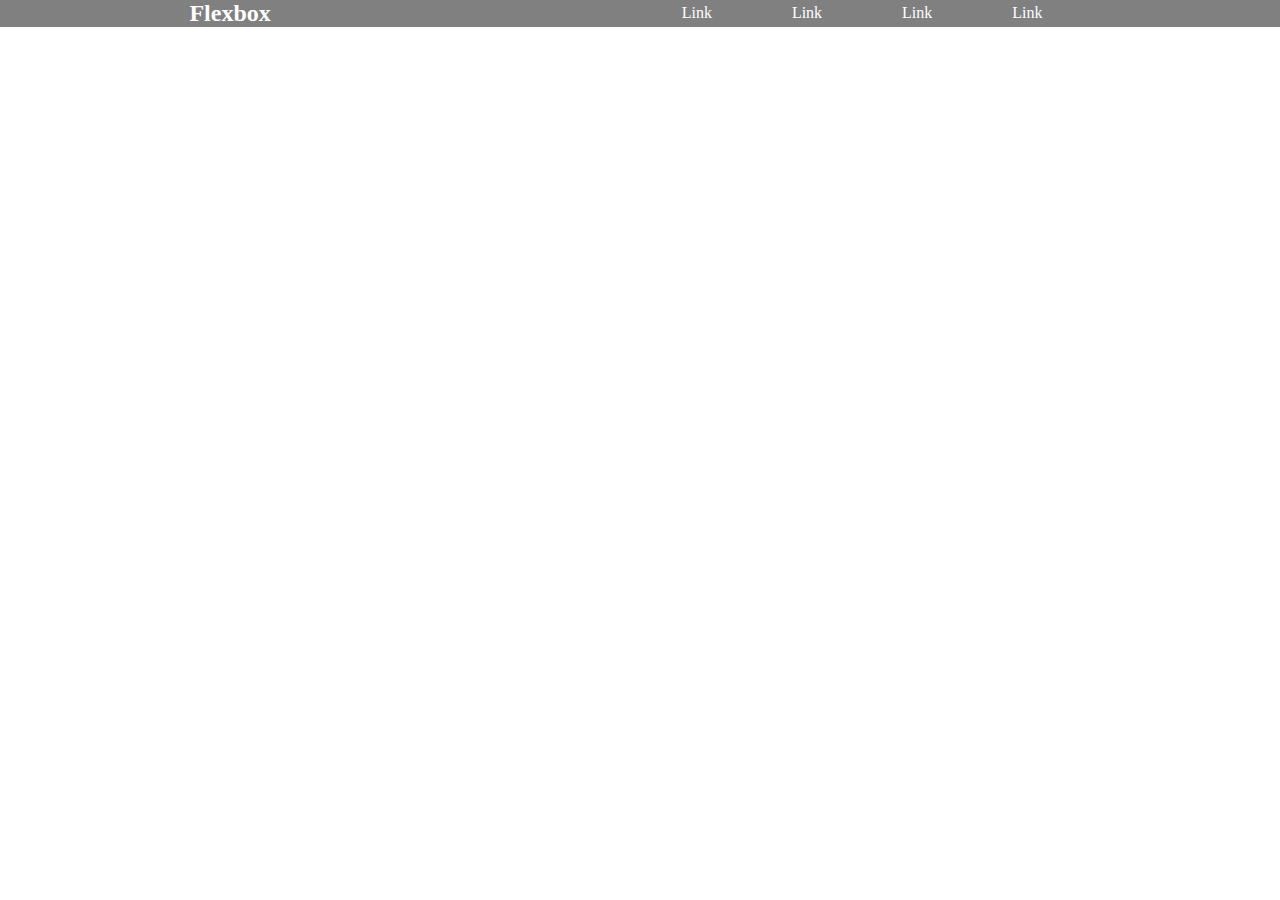
==== index.html @ 1b2988a9 "hw assignment v1" ====
<!DOCTYPE html>
<html lang="en">
<head>
    <meta charset="UTF-8">
    <meta http-equiv="X-UA-Compatible" content="IE=edge">
    <meta name="viewport" content="width=device-width, initial-scale=1.0">
    <link rel="stylesheet" href="styles.css">
    <title>Flexbox Demo</title>
</head>
<body>
    <div class="nav-container">
        <div>
            <h2>Flexbox</h2>
        </div>
        <nav>
            <ul>
                <li>Link</li>
                <li>Link</li>
                <li>Link</li>
                <li>Link</li>
            </ul>
        </nav>
    </div>    
</body>
</html>
---- styles.css ----
* {
    margin: 0;
    padding: 0;
}

.nav-container {
    display: flex;
    justify-content: space-around;
    background-color: gray;
    color: white;
}

ul {
    display: flex;
}

li {
    list-style: none;
    margin-right: 1em;
    margin-top: 1%;
    padding-inline: 2em;
}
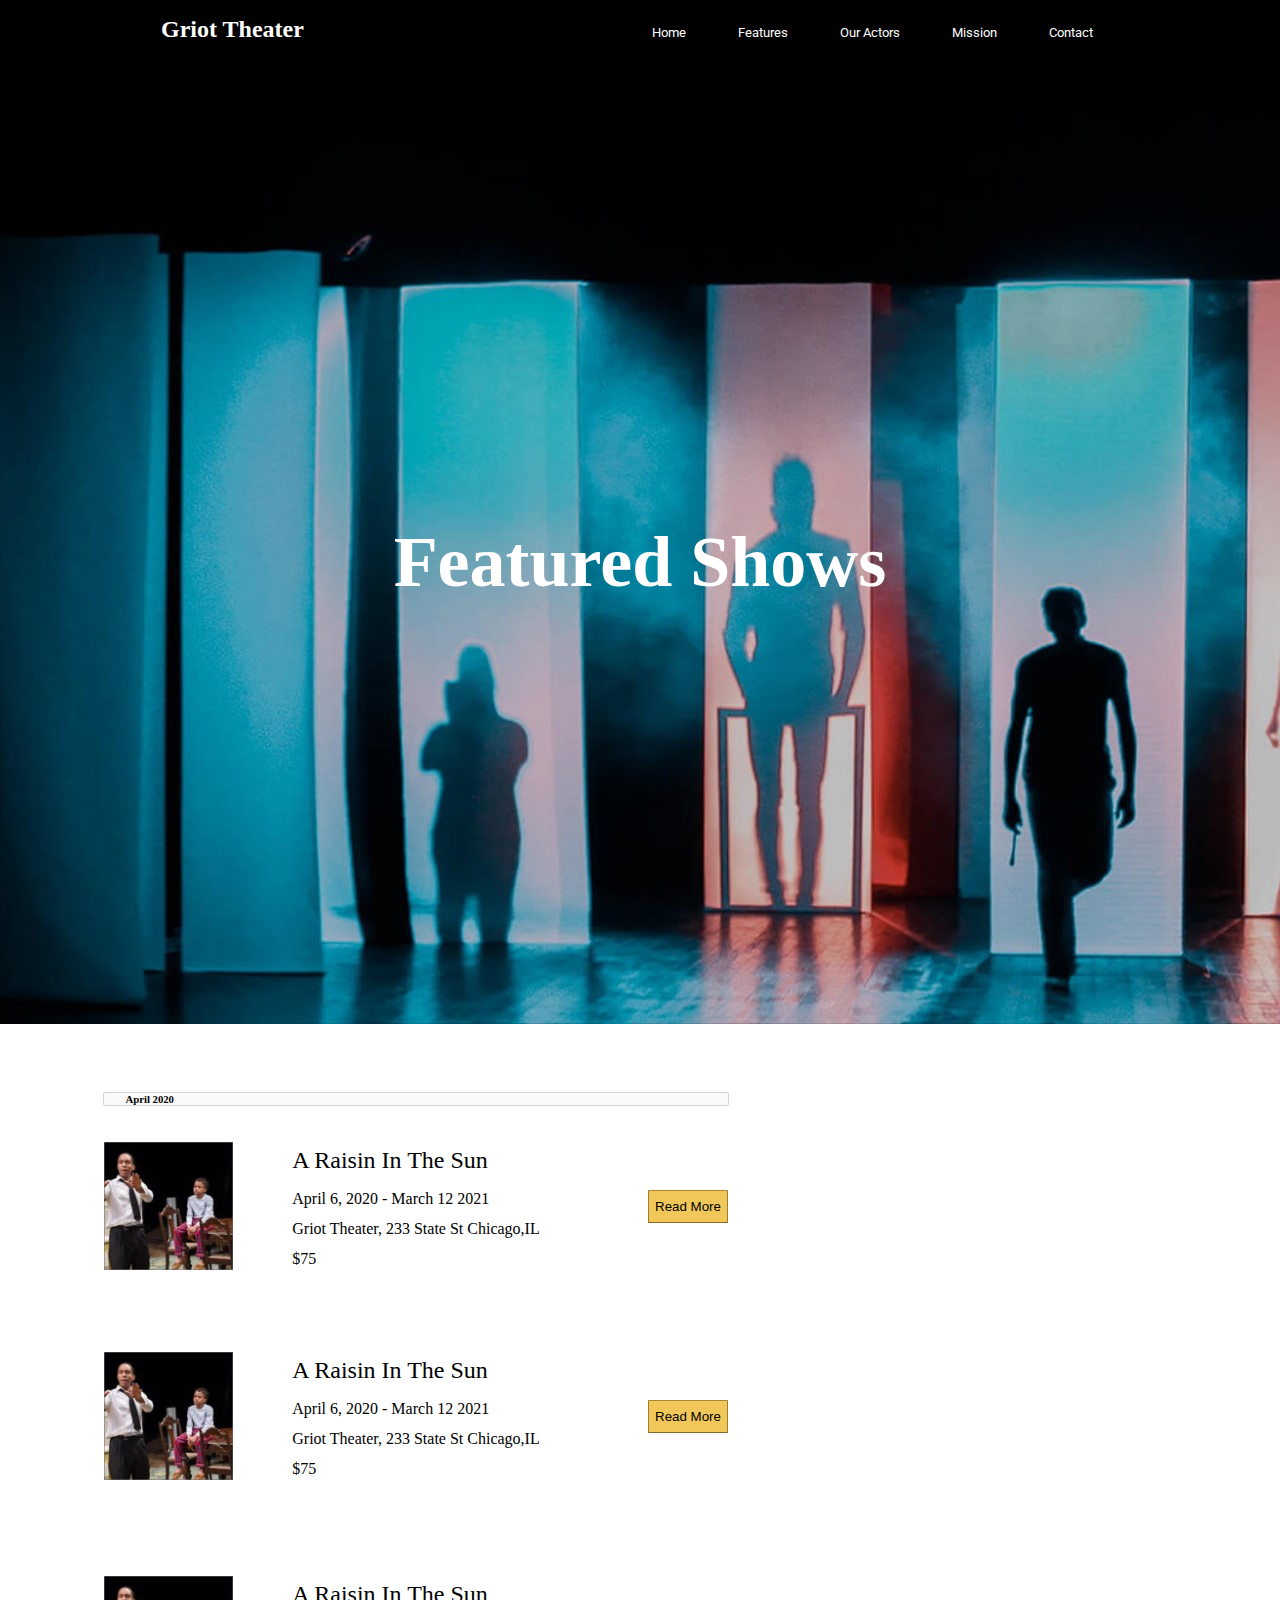
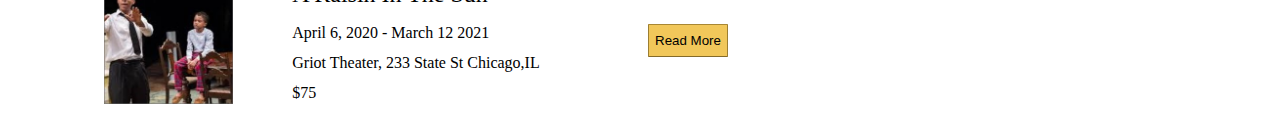
==== commit d24fabb4: "hw v2" ====
--- a/index.html
+++ b/index.html
@@ -4,22 +4,100 @@
     <meta charset="UTF-8">
     <meta http-equiv="X-UA-Compatible" content="IE=edge">
     <meta name="viewport" content="width=device-width, initial-scale=1.0">
+    <link href="https://cdn.jsdelivr.net/npm/bootstrap@5.3.0-alpha1/dist/css/bootstrap.min.css" rel="stylesheet" integrity="sha384-GLhlTQ8iRABdZLl6O3oVMWSktQOp6b7In1Zl3/Jr59b6EGGoI1aFkw7cmDA6j6gD" crossorigin="anonymous">
+    <link rel="preconnect" href="https://fonts.googleapis.com">
+    <link rel="preconnect" href="https://fonts.gstatic.com" crossorigin>
+    <link href="https://fonts.googleapis.com/css2?family=Roboto:wght@100;300;400&display=swap" rel="stylesheet">
     <link rel="stylesheet" href="styles.css">
-    <title>Flexbox Demo</title>
+    <title>Griot Featured Shows</title>
 </head>
 <body>
     <div class="nav-container">
-        <div>
-            <h2>Flexbox</h2>
+        <div class="nav-title">
+            <h2>Griot Theater</h2>
         </div>
         <nav>
             <ul>
-                <li>Link</li>
-                <li>Link</li>
-                <li>Link</li>
-                <li>Link</li>
+                <li><a href="linktest.html" target="_blank">Home</a></li>
+                <li><a href="linktest.html" target="_blank">Features</a></li>
+                <li><a href="linktest.html" target="_blank">Our Actors</a></li>
+                <li><a href="linktest.html" target="_blank">Mission</a></li>
+                <li><a href="linktest.html" target="_blank">Contact</a></li>
             </ul>
         </nav>
-    </div>    
+    </div>
+    <div>
+        <div class="image-container">
+            <img src="Images/theater.jpeg" class="img-fluid">
+            <h1 class="overlay-text">Featured Shows</h1>
+        </div>
+    </div>
+    <div class="container-md">
+        <div class="date">
+            <h6>April 2020</h6>
+        </div>
+        <div class="feat-container">
+            <div class="feat-pic">
+                <img src="Images/event.jpg" alt="Feature image">
+            </div>
+            <div class="feat-text">
+                <p>
+                    <strong>A Raisin In The Sun</strong><br>
+                    April 6, 2020 - March 12 2021<br>
+                    Griot Theater, 233 State St Chicago,IL<br>
+                    $75
+                </p>
+            </div>
+            <div class="feat-button">
+                <form action="linktest.html" target="_blank">
+                    <button type="submit">Read More</button>
+                </form>
+            </div>
+        </div>
+    </div>
+    <div class="container-md">
+        <div class="feat-container">
+            <div class="feat-pic">
+                <img src="Images/event.jpg" alt="Feature image">
+            </div>
+            <div class="feat-text">
+                <p>
+                    <strong>A Raisin In The Sun</strong><br>
+                    April 6, 2020 - March 12 2021<br>
+                    Griot Theater, 233 State St Chicago,IL<br>
+                    $75
+                </p>
+            </div>
+            <div class="feat-button">
+                <form action="linktest.html" target="_blank">
+                    <button type="submit">Read More</button>
+                </form>
+            </div>
+        </div>
+    </div>
+    <div class="container-md">
+        <div class="feat-container">
+            <div class="feat-pic">
+                <img src="Images/event.jpg" alt="Feature image">
+            </div>
+            <div class="feat-text">
+                <p>
+                    <strong>A Raisin In The Sun</strong><br>
+                    April 6, 2020 - March 12 2021<br>
+                    Griot Theater, 233 State St Chicago,IL<br>
+                    $75
+                </p>
+            </div>
+            <div class="feat-button">
+                <form action="linktest.html" target="_blank">
+                    <button type="submit">Read More</button>
+                </form>
+            </div>
+        </div>
+    </div>
+    <footer>
+        
+    </footer>
+    <script src="https://cdn.jsdelivr.net/npm/bootstrap@5.3.0-alpha1/dist/js/bootstrap.bundle.min.js" integrity="sha384-w76AqPfDkMBDXo30jS1Sgez6pr3x5MlQ1ZAGC+nuZB+EYdgRZgiwxhTBTkF7CXvN" crossorigin="anonymous"></script>
 </body>
 </html>--- a/styles.css
+++ b/styles.css
@@ -1,22 +1,140 @@
+/* Global configs */
 * {
     margin: 0;
     padding: 0;
 }
 
+body {
+    font-family: 'Times New Roman', Times, serif;
+}
+
+a:hover {
+    cursor: pointer;
+}
+
+p, h6 {
+    margin: 0;
+}
+/* Navigation bar */
 .nav-container {
     display: flex;
     justify-content: space-around;
-    background-color: gray;
+    align-items: baseline;
+    height: 5em;
+    background-color: black;
+    color: white;
+    white-space: nowrap;
+    padding-top: 1em;
+ }
+
+.nav-container ul {
+    display: flex;
+    font-family: 'Roboto', sans-serif;
+    font-size: small;
+}
+
+.nav-container li {
+    list-style: none;
+    padding-inline: 2em;
+}
+
+.nav-container a {
+    color: white;
+    text-decoration: none;
+}
+
+/* Background image and overlay text. */
+.image-container {
+    position: relative;
+    text-align: center;
     color: white;
 }
 
-ul {
-    display: flex;
+.overlay-text {
+    position: absolute;
+    top: 50%;
+    left: 50%;
+    transform: translate(-50%, -50%);
+    font-size: 4.5em;
+    white-space: nowrap;
 }
 
-li {
-    list-style: none;
-    margin-right: 1em;
-    margin-top: 1%;
-    padding-inline: 2em;
+/* Main container */
+.container-md {
+    display: flex;
+    flex-direction: column;
+    align-items: center;
+    margin-top: 4em;
+    margin-bottom: 2em;
+    width: 65%;
+    height: 10em;
+}
+
+/* Date container */
+.date {
+    display: flex;
+    align-items: center;
+    width: 75%;
+    height: 2em;
+    border: 1px solid lightgrey;
+    border-radius: 2px;
+    background-color: rgb(250, 250, 250);
+}
+
+.date h6 {
+    margin-left: 2em;
+}
+
+/* Feature container */
+.feat-container {
+    display: grid;
+    grid-template-columns: 1fr 1fr 1fr;
+    justify-items: center;
+    align-items: center;
+    grid-column-gap: 1em;
+    margin-top: 2em;
+    width: 75%;
+    height: 10em;
+    white-space: nowrap;
+}
+
+.feat-pic, .feat-text {
+    justify-self: start;
+}
+
+/* Feature pic container */
+.feat-pic {
+    height: 8em;
+}
+
+.feat-pic img {
+    max-height: 100%;
+}
+
+/* Feature text container */
+.feat-text {
+    line-height: 1.9;
+}
+.feat-text strong {
+    font-weight: 400;
+    font-size:x-large;
+}
+
+.feat-button {
+    justify-self: end;
+}
+
+button {
+    background: #f1c75a;
+    border-color: #83817b #9c7e31 #846a29;
+    border-top-color: rgb(168, 135, 52);
+    border-right-color: rgb(156, 126, 49);
+    border-bottom-color: rgb(132, 106, 41);
+    border-left-color: rgb(156, 126, 49);
+    width: 6em;
+    height: 2.5em;
+    border-width: 1px;
+    border-radius: 1px;
+    border-style: solid;
+    cursor: pointer;
 }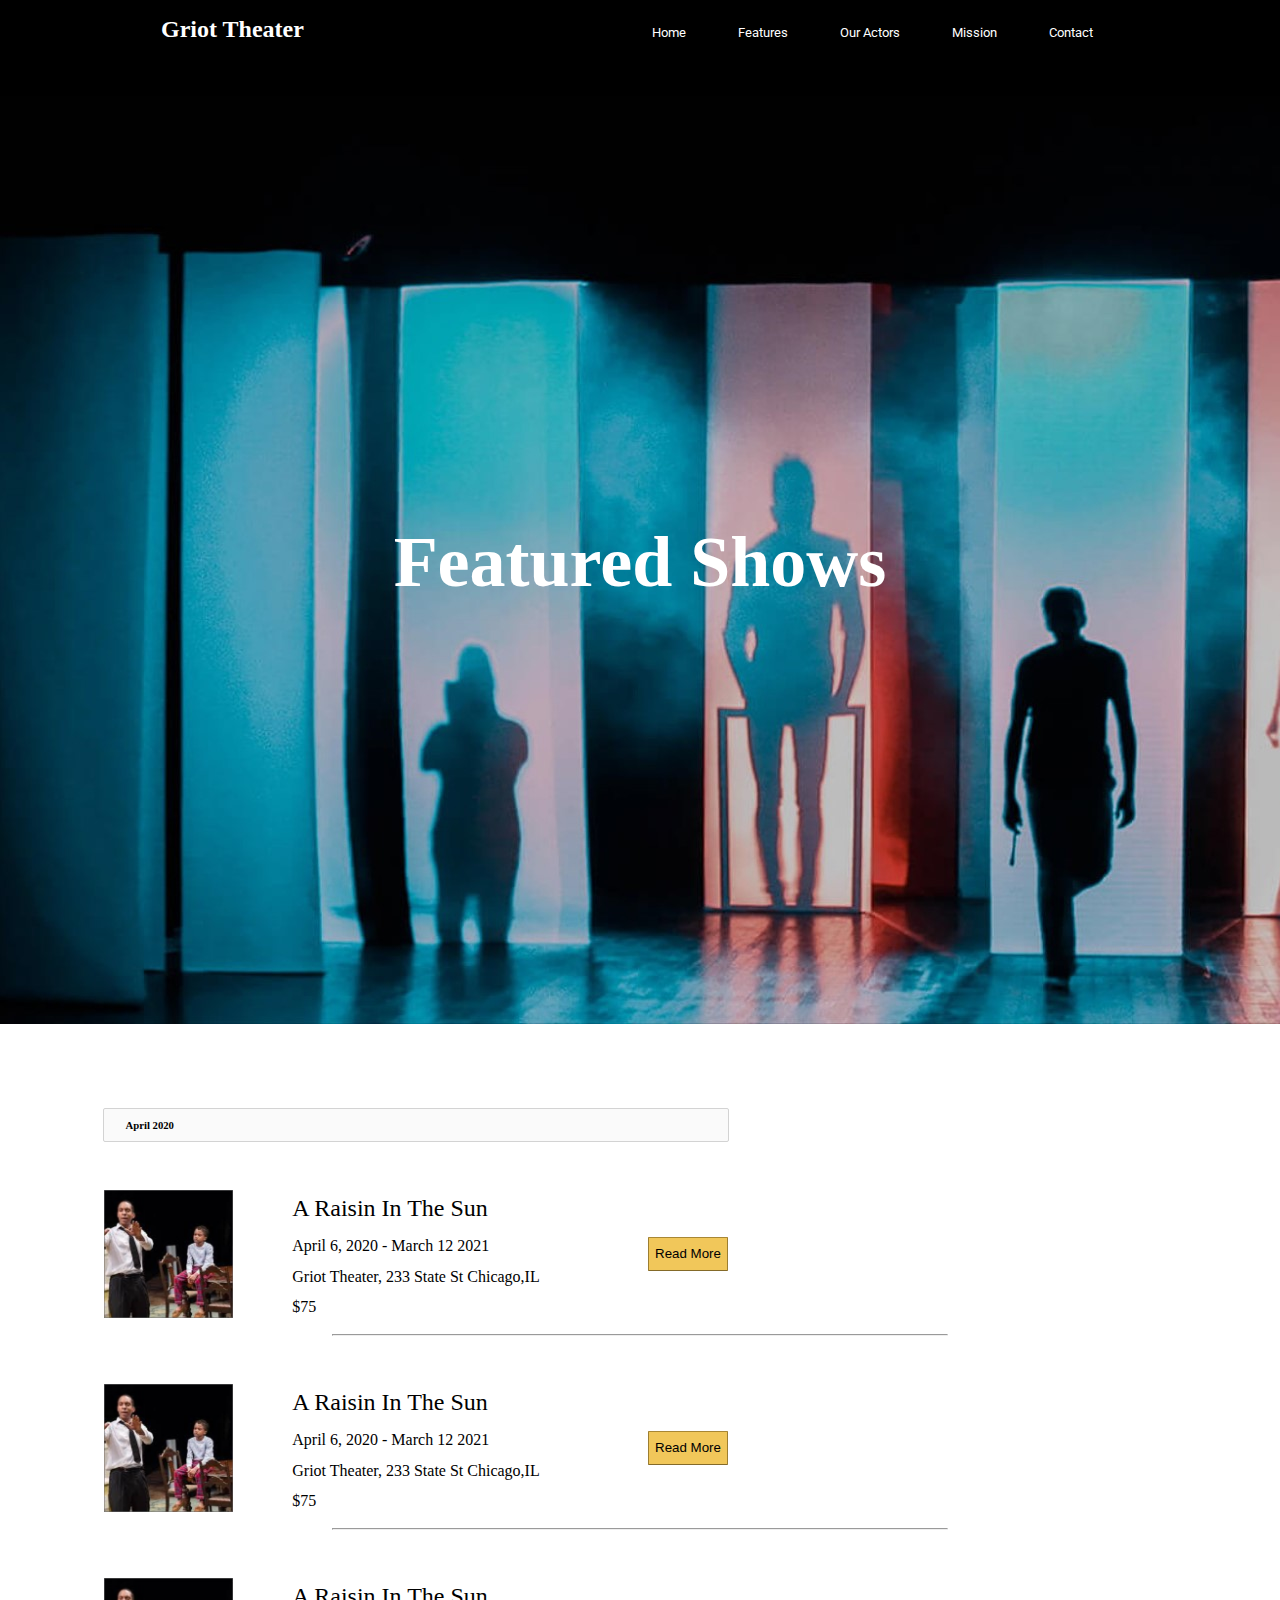
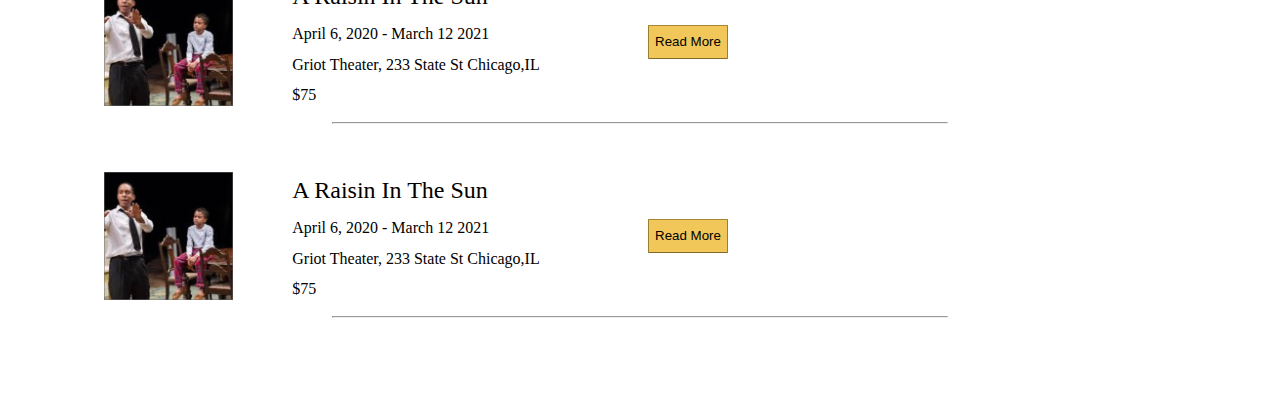
==== commit 359047aa: "updated code" ====
--- a/index.html
+++ b/index.html
@@ -32,68 +32,94 @@
             <h1 class="overlay-text">Featured Shows</h1>
         </div>
     </div>
-    <div class="container-md">
-        <div class="date">
-            <h6>April 2020</h6>
-        </div>
-        <div class="feat-container">
-            <div class="feat-pic">
-                <img src="Images/event.jpg" alt="Feature image">
+    <div class="main-content">
+        <div class="container-md">
+            <div class="date">
+                <h6>April 2020</h6>
             </div>
-            <div class="feat-text">
-                <p>
-                    <strong>A Raisin In The Sun</strong><br>
-                    April 6, 2020 - March 12 2021<br>
-                    Griot Theater, 233 State St Chicago,IL<br>
-                    $75
-                </p>
-            </div>
-            <div class="feat-button">
-                <form action="linktest.html" target="_blank">
-                    <button type="submit">Read More</button>
-                </form>
+            <div class="feat-container">
+                <div class="feat-pic">
+                    <img src="Images/event.jpg" alt="Feature image">
+                </div>
+                <div class="feat-text">
+                    <p>
+                        <strong>A Raisin In The Sun</strong><br>
+                        April 6, 2020 - March 12 2021<br>
+                        Griot Theater, 233 State St Chicago,IL<br>
+                        $75
+                    </p>
+                </div>
+                <div class="feat-button">
+                    <form action="linktest.html" target="_blank">
+                        <button type="submit">Read More</button>
+                    </form>
+                </div>
             </div>
         </div>
-    </div>
-    <div class="container-md">
-        <div class="feat-container">
-            <div class="feat-pic">
-                <img src="Images/event.jpg" alt="Feature image">
-            </div>
-            <div class="feat-text">
-                <p>
-                    <strong>A Raisin In The Sun</strong><br>
-                    April 6, 2020 - March 12 2021<br>
-                    Griot Theater, 233 State St Chicago,IL<br>
-                    $75
-                </p>
-            </div>
-            <div class="feat-button">
-                <form action="linktest.html" target="_blank">
-                    <button type="submit">Read More</button>
-                </form>
+        <hr>
+        <div class="container-md">
+            <div class="feat-container">
+                <div class="feat-pic">
+                    <img src="Images/event.jpg" alt="Feature image">
+                </div>
+                <div class="feat-text">
+                    <p>
+                        <strong>A Raisin In The Sun</strong><br>
+                        April 6, 2020 - March 12 2021<br>
+                        Griot Theater, 233 State St Chicago,IL<br>
+                        $75
+                    </p>
+                </div>
+                <div class="feat-button">
+                    <form action="linktest.html" target="_blank">
+                        <button type="submit">Read More</button>
+                    </form>
+                </div>
             </div>
         </div>
-    </div>
-    <div class="container-md">
-        <div class="feat-container">
-            <div class="feat-pic">
-                <img src="Images/event.jpg" alt="Feature image">
-            </div>
-            <div class="feat-text">
-                <p>
-                    <strong>A Raisin In The Sun</strong><br>
-                    April 6, 2020 - March 12 2021<br>
-                    Griot Theater, 233 State St Chicago,IL<br>
-                    $75
-                </p>
-            </div>
-            <div class="feat-button">
-                <form action="linktest.html" target="_blank">
-                    <button type="submit">Read More</button>
-                </form>
+        <hr>
+        <div class="container-md">
+            <div class="feat-container">
+                <div class="feat-pic">
+                    <img src="Images/event.jpg" alt="Feature image">
+                </div>
+                <div class="feat-text">
+                    <p>
+                        <strong>A Raisin In The Sun</strong><br>
+                        April 6, 2020 - March 12 2021<br>
+                        Griot Theater, 233 State St Chicago,IL<br>
+                        $75
+                    </p>
+                </div>
+                <div class="feat-button">
+                    <form action="linktest.html" target="_blank">
+                        <button type="submit">Read More</button>
+                    </form>
+                </div>
             </div>
         </div>
+        <hr>
+        <div class="container-md">
+            <div class="feat-container">
+                <div class="feat-pic">
+                    <img src="Images/event.jpg" alt="Feature image">
+                </div>
+                <div class="feat-text">
+                    <p>
+                        <strong>A Raisin In The Sun</strong><br>
+                        April 6, 2020 - March 12 2021<br>
+                        Griot Theater, 233 State St Chicago,IL<br>
+                        $75
+                    </p>
+                </div>
+                <div class="feat-button">
+                    <form action="linktest.html" target="_blank">
+                        <button type="submit">Read More</button>
+                    </form>
+                </div>
+            </div>
+        </div>
+        <hr>
     </div>
     <footer>
         
--- a/styles.css
+++ b/styles.css
@@ -15,6 +15,12 @@
 p, h6 {
     margin: 0;
 }
+
+hr {
+    width:48%;
+    margin:0 auto;
+}
+
 /* Navigation bar */
 .nav-container {
     display: flex;
@@ -59,15 +65,18 @@
     white-space: nowrap;
 }
 
-/* Main container */
+.main-content {
+    margin-top: 5em;
+    margin-bottom: 5em;
+} 
+/* Container for image, text, and button */
 .container-md {
     display: flex;
     flex-direction: column;
     align-items: center;
-    margin-top: 4em;
-    margin-bottom: 2em;
+    /* margin-top: 3em; */
+    /* margin-bottom: 1em; */
     width: 65%;
-    height: 10em;
 }
 
 /* Date container */
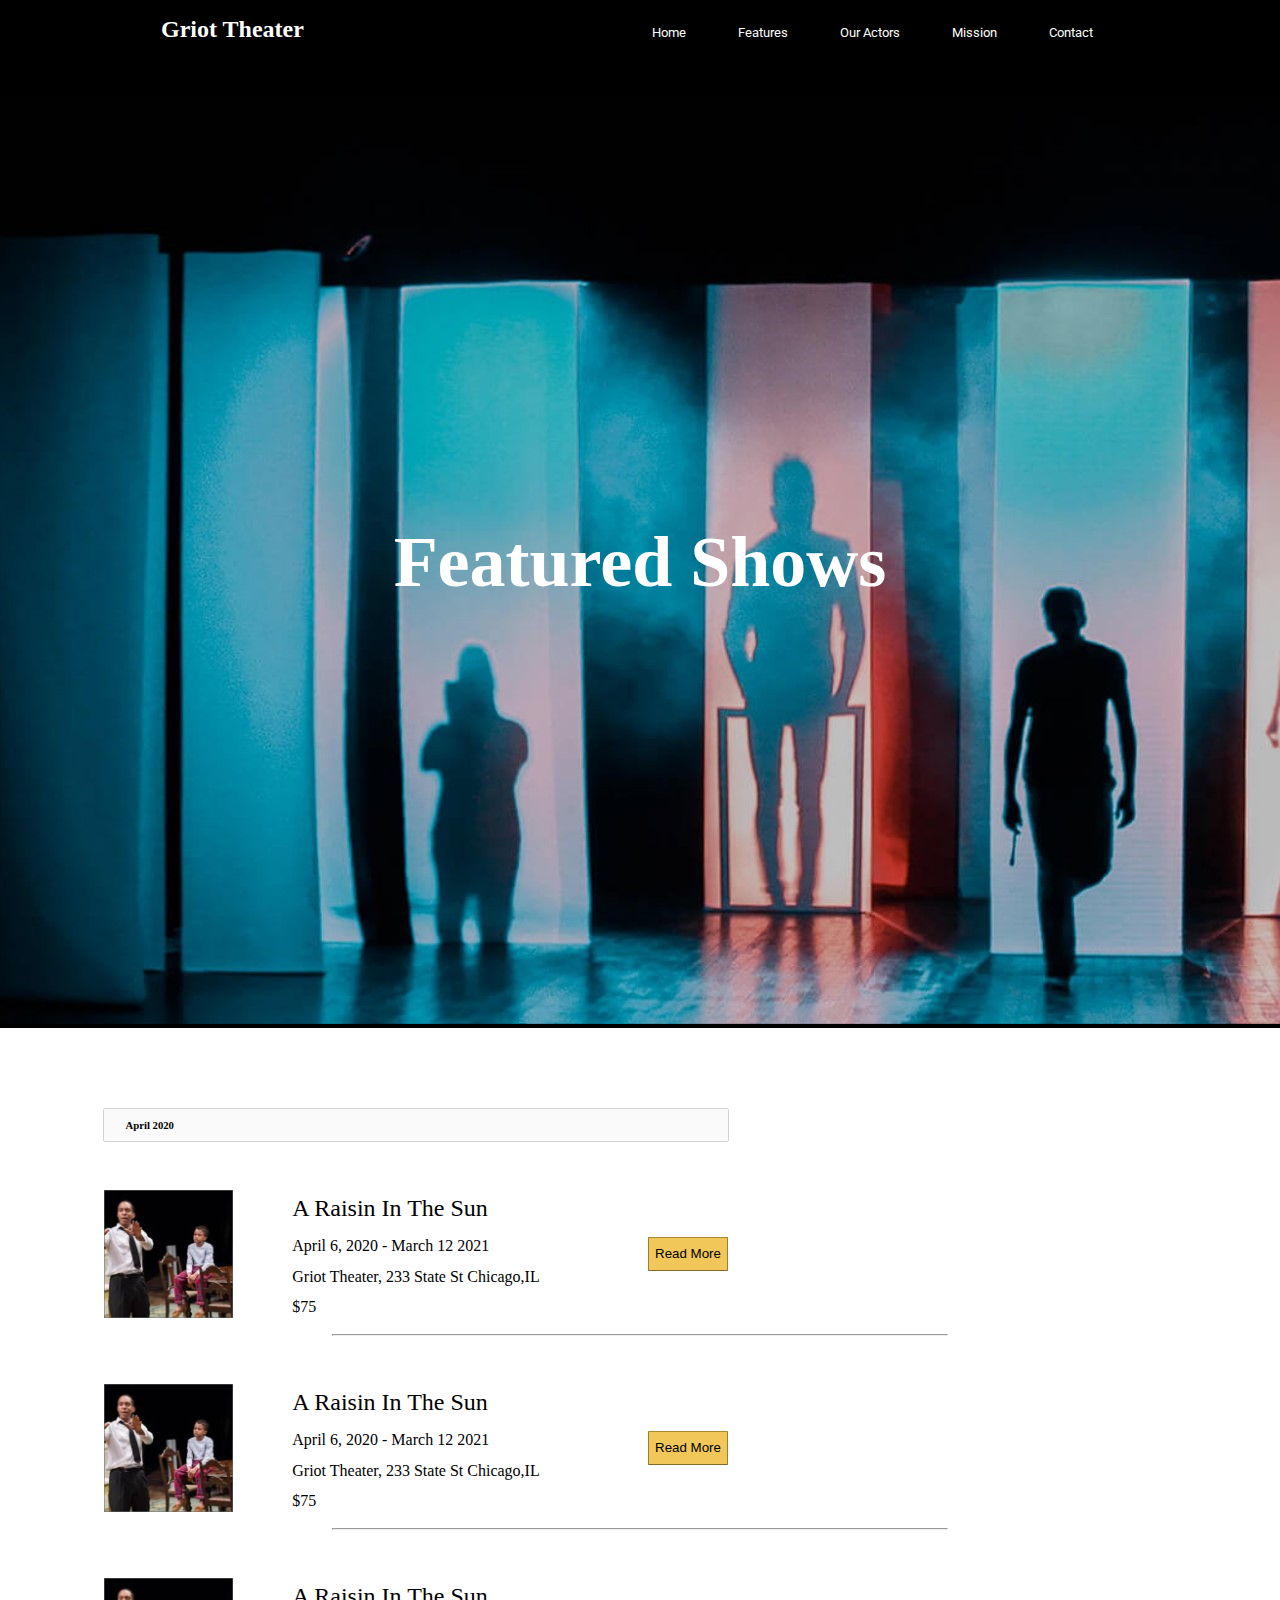
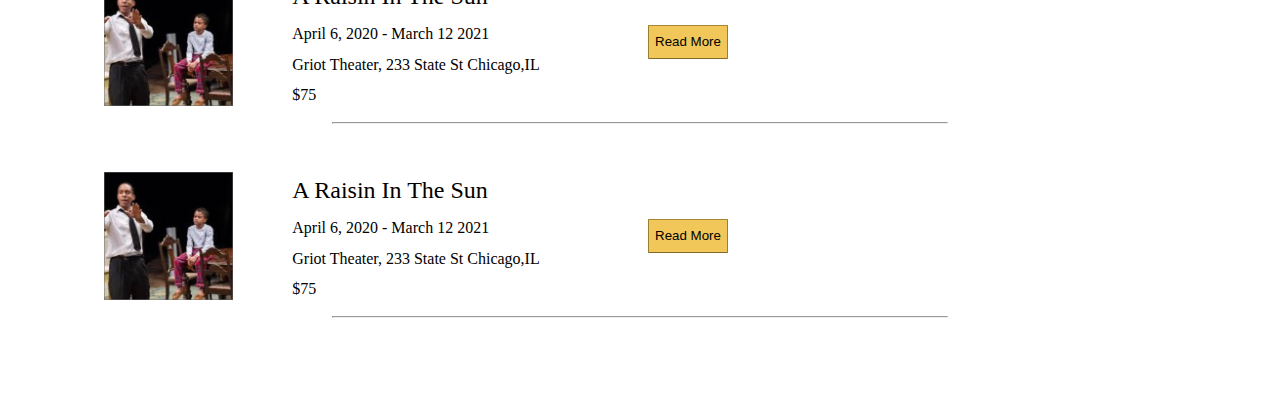
==== commit 1dbe6362: "final updates" ====
--- a/index.html
+++ b/index.html
@@ -121,9 +121,9 @@
         </div>
         <hr>
     </div>
-    <footer>
-        
-    </footer>
-    <script src="https://cdn.jsdelivr.net/npm/bootstrap@5.3.0-alpha1/dist/js/bootstrap.bundle.min.js" integrity="sha384-w76AqPfDkMBDXo30jS1Sgez6pr3x5MlQ1ZAGC+nuZB+EYdgRZgiwxhTBTkF7CXvN" crossorigin="anonymous"></script>
+    <script src="https://cdn.jsdelivr.net/npm/bootstrap@5.3.0-alpha1/dist/js/bootstrap.bundle.min.js"
+        integrity="sha384-w76AqPfDkMBDXo30jS1Sgez6pr3x5MlQ1ZAGC+nuZB+EYdgRZgiwxhTBTkF7CXvN"
+        crossorigin="anonymous">
+    </script>
 </body>
 </html>--- a/styles.css
+++ b/styles.css
@@ -54,6 +54,7 @@
     position: relative;
     text-align: center;
     color: white;
+    background-color: black;
 }
 
 .overlay-text {
@@ -74,8 +75,6 @@
     display: flex;
     flex-direction: column;
     align-items: center;
-    /* margin-top: 3em; */
-    /* margin-bottom: 1em; */
     width: 65%;
 }
 
@@ -129,6 +128,7 @@
     font-size:x-large;
 }
 
+/* Button configs */
 .feat-button {
     justify-self: end;
 }
